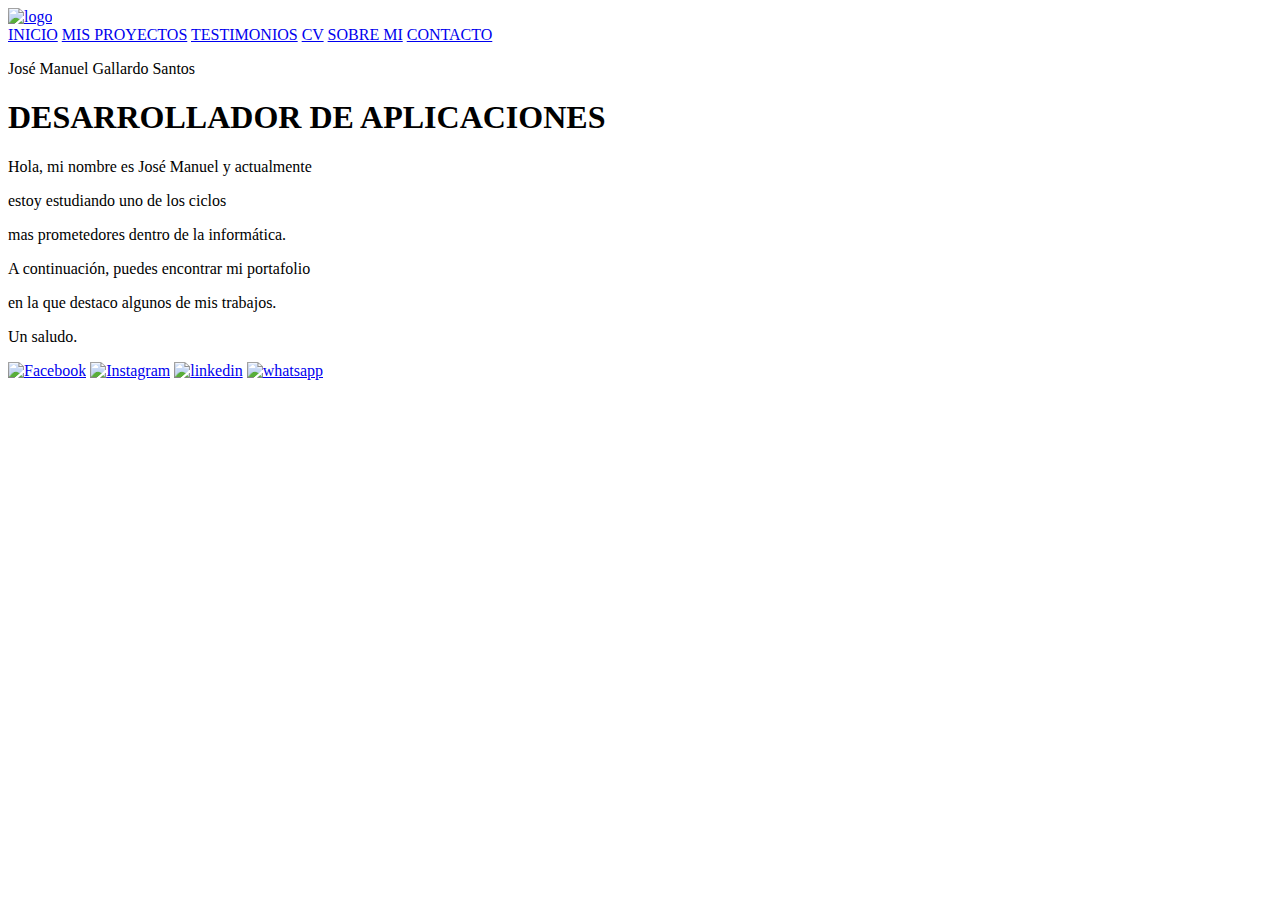
==== index.html @ 24fd9476 "." ====
<!DOCTYPE html>
<html lang="en">
<head>
  <meta charset="UTF-8">
    <meta http-equiv="X-UA-Compatible" content="IE=edge">
    <meta name="viewport" content="width=device-width, initial-scale=1.0">
    <link rel="stylesheet" href="style.css">
    <link rel="preconnect" href="https://fonts.googleapis.com">
    <link rel="preconnect" href="https://fonts.gstatic.com" crossorigin>
    <link href="https://fonts.googleapis.com/css2?family=Roboto:wght@300&display=swap" rel="stylesheet">

</head>
<body>
    <header class="cabecera">
        <a href="index.html"><img class="img_logo" src="img/logo.png" alt="logo"></a>
        </div>
        <nav class="navegacion">
            <a id="inicio" href="index.html">INICIO</a>
            <a href="mis_proyectos.html">MIS PROYECTOS</a>
            <a href="testimonios.html">TESTIMONIOS</a>
            <a href="cv.html">CV</a>
            <a href="sobre_mi.html">SOBRE MI</a>
            <a href="contacto.html">CONTACTO</a>
        </nav>
    </header>
        <div class="fondo1">
            <div class="text">
                <p class="nombre">José Manuel Gallardo Santos</p>
                <h1 id="titulo">DESARROLLADOR DE APLICACIONES</h1>
                <p id="parrafo">Hola, mi nombre es José Manuel y actualmente</p>
                <p>estoy estudiando uno de los ciclos</p> 
                <p>mas prometedores dentro de la informática.</p>  
                <p></p>
                <p> A continuación, puedes encontrar mi portafolio</p>
                <p>en la que destaco algunos de mis trabajos.</p>
                <p></p>
                <p>Un saludo.</p>
            </div>
        </div>
    <footer class="pie">
        <div class="social">
            <a href="http://www.facebook.com"><img class="redi" src="img/fac.png" alt="Facebook"></a>
            <a href="http://www.instagram.com"><img class="redi" src="img/ins.png" alt="Instagram"></a>
            <a href="http://www.linkedin.com"><img class="redi" src="img/lin.png" alt="linkedin"></a>
            <a href="http://www.whatsapp.com"><img class="redi" src="img/wat.png" alt="whatsapp"></a>
        </div>
    </footer>
</body>
</html>
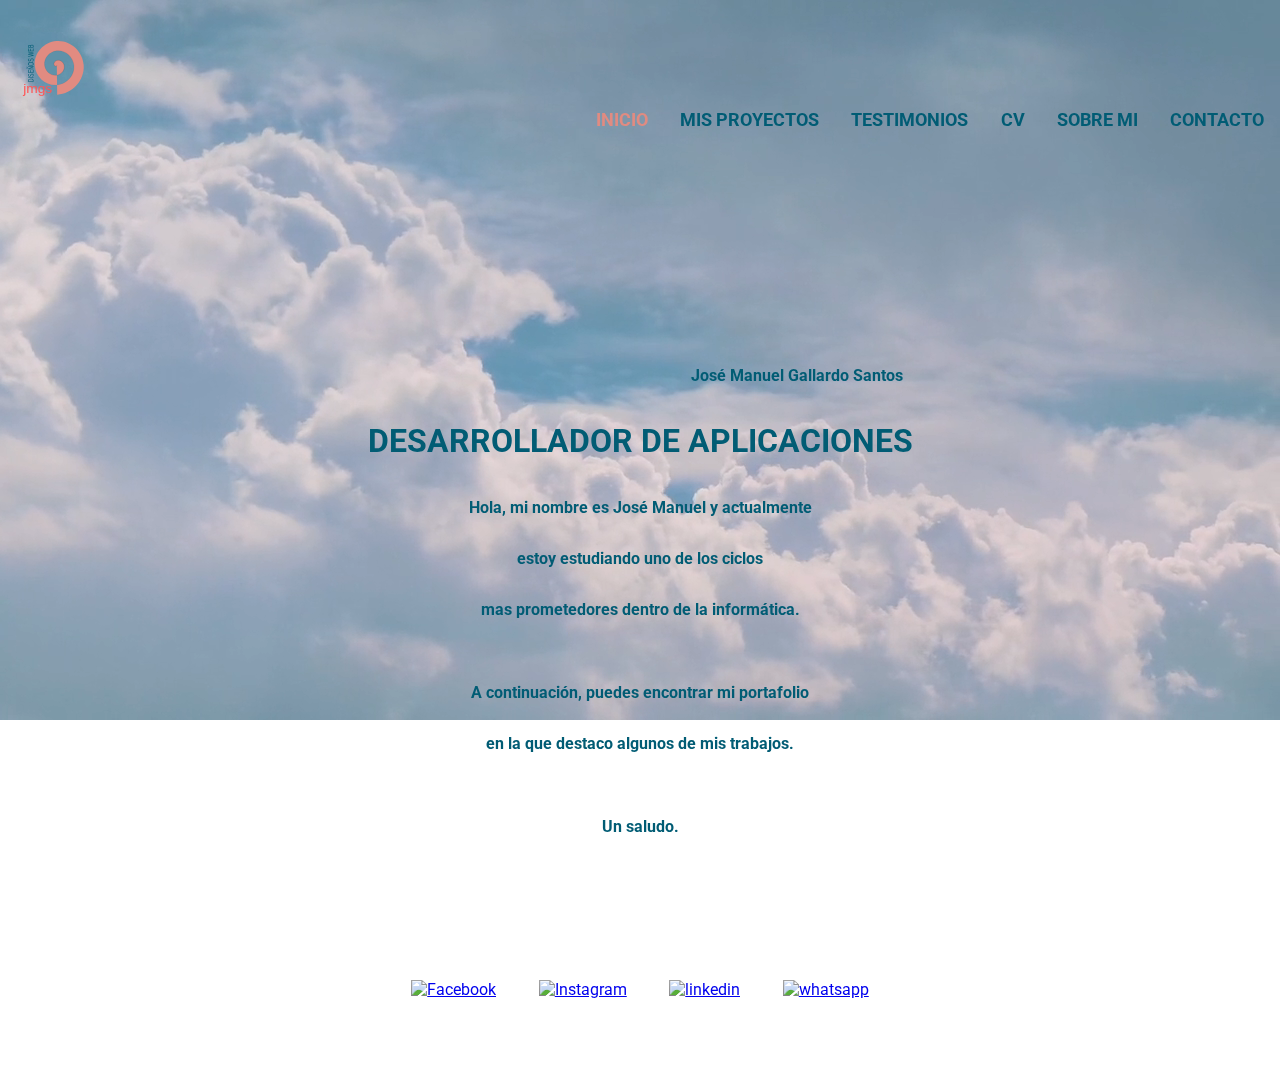
==== commit 2515d728: "modificacion proyecto" ====
--- a/index.html
+++ b/index.html
@@ -8,20 +8,20 @@
     <link rel="preconnect" href="https://fonts.googleapis.com">
     <link rel="preconnect" href="https://fonts.gstatic.com" crossorigin>
     <link href="https://fonts.googleapis.com/css2?family=Roboto:wght@300&display=swap" rel="stylesheet">
-
+    <link rel="icon" type="image/ico" href="img/logotipo.ico">
 </head>
 <body>
     <header class="cabecera">
-        <a href="index.html"><img class="img_logo" src="img/logo.png" alt="logo"></a>
-        </div>
-        <nav class="navegacion">
+        <video class="video_header" src="video/Clouds - 64767.mp4" autoplay muted loop></video>
+            <a href="index.html"><picture><img class="img_logo" src="img/logotipo.svg" alt="logo"></picture></a>
+            <nav class="navegacion">
             <a id="inicio" href="index.html">INICIO</a>
             <a href="mis_proyectos.html">MIS PROYECTOS</a>
             <a href="testimonios.html">TESTIMONIOS</a>
             <a href="cv.html">CV</a>
             <a href="sobre_mi.html">SOBRE MI</a>
             <a href="contacto.html">CONTACTO</a>
-        </nav>
+            </nav>  
     </header>
         <div class="fondo1">
             <div class="text">
@@ -39,11 +39,15 @@
         </div>
     <footer class="pie">
         <div class="social">
-            <a href="http://www.facebook.com"><img class="redi" src="img/fac.png" alt="Facebook"></a>
-            <a href="http://www.instagram.com"><img class="redi" src="img/ins.png" alt="Instagram"></a>
-            <a href="http://www.linkedin.com"><img class="redi" src="img/lin.png" alt="linkedin"></a>
-            <a href="http://www.whatsapp.com"><img class="redi" src="img/wat.png" alt="whatsapp"></a>
+            <a href="http://www.facebook.com"><picture><img class="redi" src="img/fac.png" alt="Facebook"></picture></a>
+            <a href="http://www.instagram.com"><picture><img class="redi" src="img/ins.png" alt="Instagram"></picture></a>
+            <a href="http://www.linkedin.com"><picture><img class="redi" src="img/lin.png" alt="linkedin"></picture></a>
+            <a href="http://www.whatsapp.com"><picture><img class="redi" src="img/wat.png" alt="whatsapp"></picture></a>
         </div>
     </footer>
+    <audio autoplay loop>
+        <source src="audio/bk-sound.mp3" type="audio/mpeg">
+        <source src="audio/bk-sound.ogg" type="audio/ogg">
+    </audio>
 </body>
 </html>
--- a/style.css
+++ b/style.css
@@ -0,0 +1,800 @@
+body {
+    font-family: 'Roboto', sans-serif;
+    margin: 0;
+}
+
+header {
+    display: flex;
+    height: auto;
+}
+
+/* IMAGEN DE FONDO DE LAS PAGINAS (FONDO1)*/ 
+
+.fondo1 {
+    display: flex;
+    background-repeat: no-repeat;
+    width: 100%;
+    height: 800px;
+    background-image:url(img/fondo1.jpg);
+    background-size: 100%;
+}
+
+.fondo2 {
+    display: flex;
+    background-repeat: no-repeat;
+    justify-content: center;
+    align-items: center;
+    width: 100%;
+    height: 800px;
+    background-image:url(img/fondo1.jpg);
+    background-size: 100%;
+}
+
+.fondo3 {
+    display: flex;
+    background-repeat: no-repeat;
+    justify-content: center;
+    align-items: center;
+    width: 100%;
+    height: 800px;
+    background-image:url(img/fondo1.jpg);
+    background-size: 100%;
+}
+
+.fondo4 {
+    display: flex;
+    background-repeat: no-repeat;
+    justify-content: center;
+    align-items: center;
+    width: 100%;
+    height: 1000px;
+    background-image:url(img/fondo1.jpg);
+    background-size: 100%;
+}
+
+.fondo5 {
+    display: flex;
+    background-repeat: no-repeat;
+    justify-content: center;
+    align-items: center;
+    width: 100%;
+    height: 800px;
+    background-image:url(img/fondo1.jpg);
+    background-size: 100%;
+}
+
+.fondo6 {
+    display: flex;
+    background-repeat: no-repeat;
+    justify-content: center;
+    align-items: center;
+    width: 100%;
+    height: 800px;
+    background-image:url(img/fondo1.jpg);
+    background-size: 100%;
+}
+
+/* DIFERENTES CONTENEDORES COMUNES A TODAS LAS PAGINAS */ 
+
+.text{
+    display:flex;
+    color: #015c74;
+    font-weight: bold;
+    flex-direction: column;
+    width: auto;
+    margin: 0 auto;
+    padding: 200px;
+    align-items: center;
+}
+
+.nombre {
+    display: flex;
+    color: #015c74;
+    justify-content: flex-end;
+    padding-right: 10px;
+    margin-left: auto;
+}
+
+#proyectos {
+    display: flex;
+    justify-content: center;
+    color: #e18b81;
+}
+
+.pie {
+    display: flex;
+    height: 120px;
+    background-color: white;
+    justify-content:center;
+
+}
+
+.foot_proyectos {
+    display: flex;
+    flex-wrap: wrap;
+    height: 120px;
+    background-color: white;
+    justify-content:center;
+}
+
+.foot_testimonios {
+    display: flex;
+    flex-wrap: wrap;
+    height: 120px;
+    background-color: white;
+    justify-content:center;
+}
+
+
+.img_logo {
+    display: flex;
+    height: 150px;
+}
+
+
+.navegacion {
+    display: flex;
+    align-items: flex-end;
+    justify-content: space-around;
+    font-size:1.1em;
+    font-weight: bold;
+    padding-bottom: 20px; 
+    margin-left: auto;
+    width: 700px;
+}
+nav a {
+    text-decoration: none;
+    color:#015c74;
+}
+
+.redi {
+    height: 40px;
+    width: 40px;
+}
+
+.redi2 {
+    height: 30px;
+    width: 30px;
+}
+
+#contacto {
+    color: inherit;
+    color:#e18b81;
+}
+
+nav a:hover {
+    color: #e18b81;
+}
+
+/* FONDOS BLANCOS QUE SUPERPONE AL FONDO */
+
+.fond_blanco {
+    display: flex;
+    flex-wrap: wrap;
+    align-items: center;
+    justify-content: space-around;
+    background-color: white;
+    border-radius: 30px;
+    height: 700px;
+    width: 1200px;
+}  
+
+.fond_blanco2 {
+    display: flex;
+    flex-direction: row;
+    justify-content: space-around;
+    background-color: white;
+    border-radius: 30px;
+    height: 700px;
+    width: 1200px;
+}
+
+.fond_blanco3 {
+    display: flex;
+    flex-wrap: wrap;
+    flex-direction: row;
+    justify-content: space-around;
+    background-color: white;
+    border-radius: 30px;
+    padding-top: 30px;
+    height: 700px;
+    width: 1200px;
+}
+
+.fond_blanco4 {
+    display: flex;
+    flex-wrap: wrap;
+    flex-direction: row;
+    justify-content: space-around;
+    background-color: white;
+    border-radius: 30px;
+    padding-top: 30px;
+    height: 900px;
+    width: 1200px;
+}
+
+.fond_blanco5 {
+    display: flex;
+    flex-wrap: wrap;
+    flex-direction: column;
+    justify-content:start;
+    align-content: center;
+    align-items: center;
+    background-color: white;
+    border-radius: 30px;
+    padding-top: 30px;
+    height: 700px;
+    width: 1200px;
+}
+
+.fond_blanco6 {
+    display: flex;
+    flex-wrap: wrap;
+    flex-direction: column;
+    justify-content:flex-start;
+    align-content: center;
+    align-items: center;
+    background-color: white;
+    border-radius: 30px;
+    padding-top: 30px;
+    height: 700px;
+    width: 1200px;
+}
+
+/* cONFIGURACION PAGINA SOBRE MI */
+
+.sobremi {
+    display: flex;
+    color: #e18b81;
+}
+
+.linea_sobremi {
+    display: flex;
+    border: #e18b81 1px solid;
+    width: 1000px;
+}
+
+.parrafosobremi {
+    display: flex;
+    flex-wrap: wrap;
+    padding: 50px 50px 10px 50px;
+    color:#015c74;
+}
+
+.parrafosobremi2 {
+    display: flex;
+    flex-wrap: wrap;
+    padding: 0px 50px 50px 50px;
+    color:#015c74;
+}
+
+.parrafosobremi3 {
+    display:flex;
+    flex-wrap: wrap;
+    padding: 0px 50px 10px 50px;
+    color:#015c74;
+}
+
+.social_sobremi {
+    display: flex;
+    width: 500px;
+    height: 40px;
+    justify-content: space-around;
+    margin-block-start: auto;
+    margin-top: 30px;
+    
+}
+
+#sobremi {
+    color: inherit;
+    color:#e18b81;
+}
+
+/* CONFIGURACION PAGINA FORMULARIO */
+
+.formulario {
+    display: flex;
+    flex-wrap: wrap;
+    flex-direction: row;
+    justify-content: flex-start;
+    color: #e18b81;
+}
+
+.linea_formulario {
+    display: flex;
+    flex-wrap: wrap;
+    flex-direction: column;
+    border: #e18b81 1px solid;
+    width: 1000px;
+}
+
+.legend {
+    display: flex;
+    color: #e18b81;
+    font-size:x-large ;
+    padding-top: 30px ;
+    padding-left: 30px;
+}
+.nombre_form {
+    color:#015c74;
+    padding-top: 30px;
+    padding-left: 30px;
+
+}
+
+.apellidos_form {
+    color:#015c74;
+    padding-top: 15px;
+    padding-left: 30px;
+
+}
+
+.correo_form {
+    color:#015c74;
+    padding-top: 15px;
+    padding-left: 30px;
+
+}
+
+.textarea {
+    color:#015c74;
+    margin-left: 130px;
+    margin-top: 15px;
+    border: #015c74 solid 1px;
+}
+
+.enviar_form {
+    margin-left: 130px;
+    margin-top: 10px;
+
+}
+
+.enviar {
+    color: white;
+    border: #015c74 solid 1px;
+    background-color: #015c74;
+}
+
+.parrafo_form {
+    display: flex;
+    color: #015c74;
+    padding-top: 15px;
+    padding-left: 40px;
+    padding-right: 40px;
+}
+
+.parrafo_form2 {
+    display: flex;
+
+}
+
+
+.nombre_label {
+    padding-right: 35px;
+}
+
+.apellidos {
+    padding-right: 20px;
+}
+
+.correos {
+    padding-right: 37px;
+}
+
+.input {
+    border:#015c74 solid 1px;
+}
+
+.social_form {
+    display: flex;
+    width: 300px;
+    height: 40px;
+    justify-content: space-around;
+    margin-block-start: auto;
+    margin-top: 30px;
+    
+}
+
+.parrafo_form {
+    padding-left: 80px;}
+    
+
+/*CONFIGURACION PAGINA INICIO */
+
+.social {
+    display: flex;
+    width: 500px;
+    height: 40px;
+    justify-content: space-around;
+    margin-block-start: auto;
+    margin-top: 30px;
+    
+}
+
+#inicio {
+    color: inherit;
+    color:#e18b81;
+}
+
+/* CONFIGURACION PAGINA PROYECTOS */
+
+.social_proyectos {
+    display: flex;
+    width: 500px;
+    height: 40px;
+    justify-content: space-around;
+    margin-block-start: auto;
+    margin-top: 30px;
+        
+}
+
+.fondo_texto {
+    display: flex;
+    align-items: center;
+    color: #015c74;
+    width: 250px;
+    height: 250px;
+}
+
+.tamaño_imagen {
+    width: 250px;
+    height: 250px;
+}
+
+#proyectos {
+    color: inherit;
+    color:#e18b81;
+}
+
+/* CONFIGURACION PAGINA TESTIMONIOS */
+
+.social_testimonios {
+    display: flex;
+    width: 500px;
+    height: 40px;
+    justify-content: space-around;
+    margin-block-start: auto;
+    margin-top: 30px;
+
+}
+
+.fila1 {
+    display: flex;
+    flex-wrap: wrap;
+    justify-content: space-around;
+    width: 1200px;
+}
+.videof1 {
+    z-index: 1;
+}
+
+
+.fila2 {
+    display: flex;
+    flex-wrap: wrap;
+    justify-content: space-around;
+    width: 1200px;
+    padding-top: 10px;
+}
+
+.fondo_texto2 {
+    display: flex;
+    border: 0.1px white solid;
+    align-items: center;
+    color: #015c74;
+    width: 200px;
+    height: 200px;
+}
+
+.testimonio {
+    display: flex;
+}
+
+.tamaño_imagen2 {
+    width: 200px;
+    height: 200px;
+}
+
+.tamaño_videos {
+    width: 200px ;
+    height: 200px ;
+}
+
+#testimonios {
+    color: inherit;
+    color:#e18b81;
+}
+.audio1 {
+    z-index: -1;
+}
+
+
+
+/* CONFIGURACION CURRICULUM */
+
+#curriculum{
+    min-width: 65em;
+}
+  
+#contenedor_curri {
+    display: flex;
+}
+  
+#linea_centro {
+    border-right: 2px solid #015c74;
+}
+  
+#cajasdere {
+    margin-top: 10em;
+}
+  
+.caja p {
+    justify-content: center;
+    color: #015c74;
+    font-size: 1em;
+}
+  
+.caja {
+    height: 10em;
+    width: 20em;
+    margin: 6em;
+    border-radius: 20px;
+    padding: 0em 1em;
+    text-align: center;
+    display: flex;
+    flex-direction: column;
+    justify-content: center;
+}
+  
+
+  
+.cajalineaizq {
+    position: absolute;
+    border-top: 2px solid #e18b81;
+    margin-left: 28em;
+    margin-top: 5em;
+    width: 6em;
+}
+  
+.cajalineader1 {
+    position: absolute;
+    border-top: 2px solid #e18b81;
+    margin-top: 11em;
+    width: 6em;
+}
+  
+.cajalineader2 {
+    position: absolute;
+    border-top: 2px solid #e18b81;
+    margin-top: 5em;
+    width: 6em;
+}
+
+#cv {
+    color: inherit;
+    color:#e18b81;
+}
+
+.fondo {
+    display: flex;
+    background-color:#e18b81;
+    color:white;
+    align-items: center;
+    justify-content: center;
+    font-size: 2em;
+    width: 250px;
+    height: 250px;
+  }
+
+  .fond2 {
+    display: flex;
+    background-color:#e18b81;
+    color:white;
+    align-items: center;
+    justify-content: center;
+    font-size: 2em;
+    width: 200px;
+    height: 200px;
+  }
+
+  .tamaño_imagen:hover {
+      filter: grayscale(100%);
+  }
+
+  .video_header {
+      position: fixed;
+      z-index: -1;
+  }
+
+
+/* MEDIA QUERY */
+
+@media screen and (max-width: 400px){
+    .navegacion {
+        align-items: center;
+        flex-direction: column;
+        margin-left:0%;
+        width: auto;
+        height: 200px;
+        padding-bottom: 30px;}
+}
+    
+@media  screen and (max-width: 400px) {
+    .cabecera {
+        display:flex;
+        flex-direction: column;
+        align-items: center;}
+}
+
+@media  screen and (max-width: 400px) {
+    .img_logo {
+        width: 350px;}
+}
+
+@media  screen and (max-width: 400px) {
+    .text {
+        display: block;
+        padding: 40px;
+        text-align: center;
+        font-size: xx-small;
+        height:max-content;}
+}
+
+@media  screen and (max-width: 400px) {
+    .fond_blanco3 {
+        display:flex;
+        flex-wrap: wrap;
+        flex-direction:row;
+        width: 460px;}
+}
+   
+@media  screen and (max-width: 400px) {
+    .fond2 {
+        align-content:space-around ;
+        width: 280px;
+        height: 180px;}
+
+}
+
+@media  screen and (max-width: 400px) {
+    .fondo_texto2 {
+        width: 280px;
+        height: 180px;}
+
+}
+
+@media  screen and (max-width: 400px) {
+    .fond_blanco5 {
+        display:flex;
+        flex-wrap: wrap;
+        flex-direction: row;
+        align-content:flex-start;
+        justify-content: center;
+        width: 400px;}
+}
+
+@media  screen and (max-width: 400px) {
+    .sobremi {
+        display: flex;
+        flex-direction:row;}
+}
+
+@media  screen and (max-width: 400px) {
+    .linea_sobremi {
+        display: flex;
+        width: 400px;}
+}
+
+@media  screen and (max-width: 400px) {
+    .linea_formulario {
+        width: 500px;}
+}
+
+@media  screen and (max-width: 400px) {
+    .fila1 {
+        height: 600px;} 
+}
+
+@media  screen and (max-width: 400px) {
+    .fondo1 {
+        height: 250px;}
+}
+
+@media  screen and (max-width: 400px) {
+    .fondo2 {
+        height: 2000px;
+        align-items:inherit;}
+}
+
+@media  screen and (max-width: 400px) {
+    .social_testimonios {
+        margin-top: 1880px;}
+}
+
+@media  screen and (max-width: 400px) {
+    .social_sobremi {
+        margin-top: 530px;}
+}
+
+@media  screen and (max-width: 400px) {
+    .fond_blanco6 {
+        display: block;
+        flex-wrap: wrap;
+        flex-direction: column;
+        justify-content: center;}
+}
+
+@media  screen and (max-width: 400px) {
+    .formulario {
+        justify-content: center;}
+}
+
+@media  screen and (max-width: 400px) {
+    .legend {
+        justify-content: center;}
+}
+
+@media  screen and (max-width: 400px) {
+    .nombre_form, .apellidos_form, .correo_form {
+        display: flex;
+        flex-wrap: wrap;
+        justify-content: center;}
+}
+
+@media  screen and (max-width: 400px) {
+    .textarea {
+        margin-left: 69px;}
+}
+
+@media  screen and (max-width: 400px) {
+    .enviar {
+        margin-left: 100px;}
+}
+
+@media  screen and (max-width: 400px) {
+    .parrafo_form {
+        padding-left: 80px;}
+}
+
+@media  screen and (max-width: 400px) {
+    #contenedor_curri {
+        display: block;}
+}
+
+@media  screen and (max-width: 400px) {
+    .fond_blanco4 {
+        justify-content: center;}
+}
+
+@media  screen and (max-width: 400px) {
+    .fond_blanco4 {
+        justify-content: center;}
+}
+
+@media  screen and (max-width: 400px) {
+    #linea_centro {
+        border-right: 0px solid #015c74;}
+}
+
+@media  screen and (max-width: 400px) {
+    .cajalineader1, .cajalineader2 {
+        border-top: 0px solid #015c74;}
+}
+
+@media  screen and (max-width: 400px) {
+    .cajalineaizq {
+        border-top: 0px solid #015c74;}
+} 
+
+@media  screen and (max-width: 400px) {
+    .fila2 {
+        padding-top: 70px;}
+} 
+
+@media  screen and (max-Width: 400px) {
+    .fila2_2 {
+        display: flex;
+        flex-wrap: wrap;
+        justify-content: center;
+    }
+}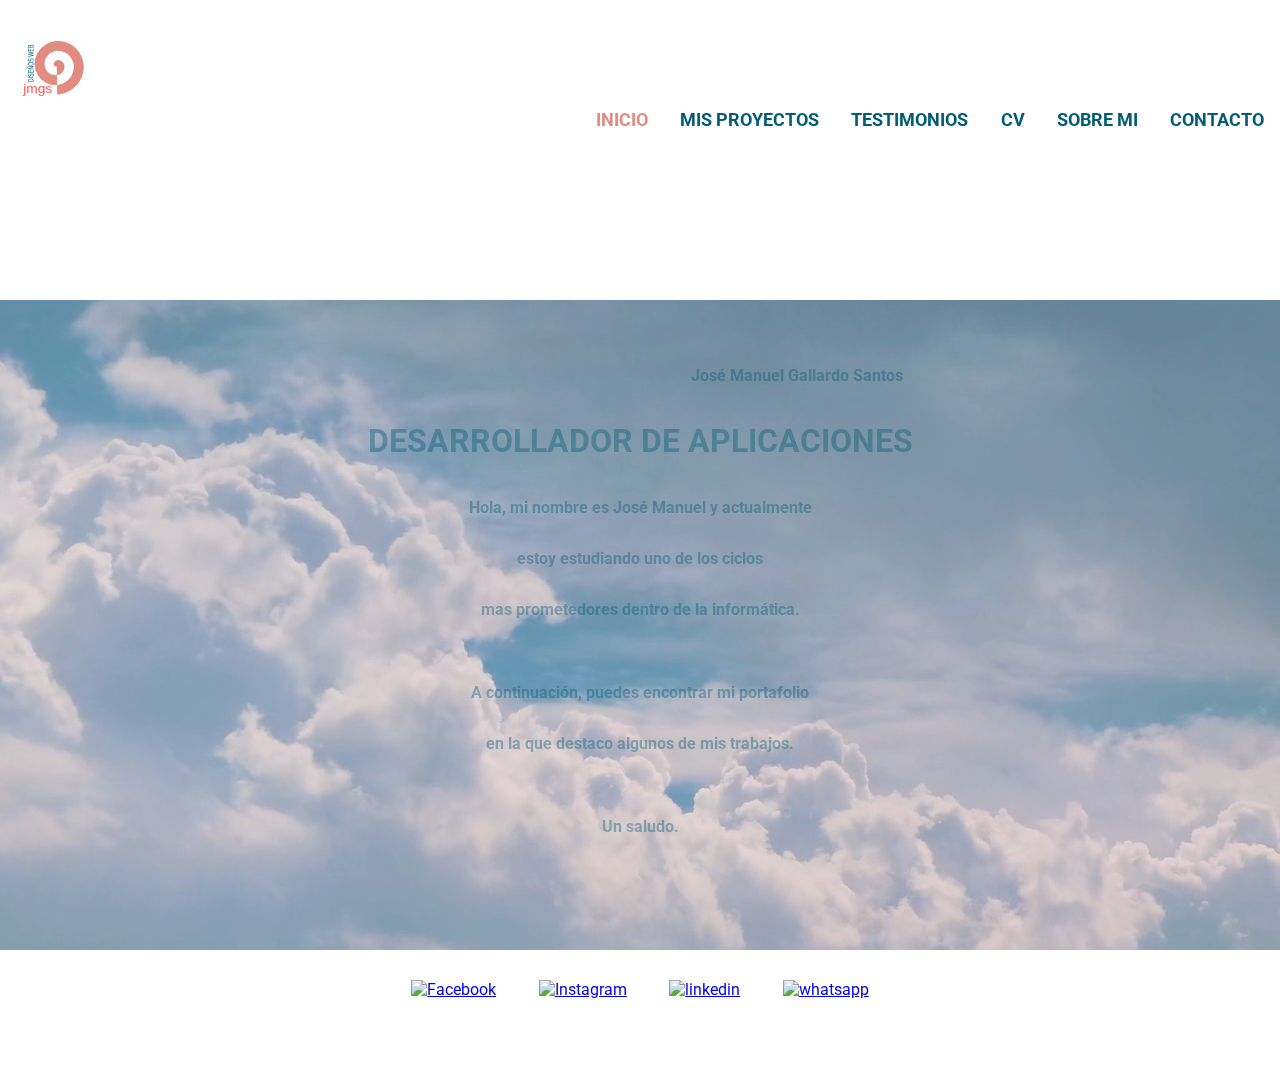
==== commit 1fb76a3c: "cambio index" ====
--- a/index.html
+++ b/index.html
@@ -12,7 +12,6 @@
 </head>
 <body>
     <header class="cabecera">
-        <video class="video_header" src="video/Clouds - 64767.mp4" autoplay muted loop></video>
             <a href="index.html"><picture><img class="img_logo" src="img/logotipo.svg" alt="logo"></picture></a>
             <nav class="navegacion">
             <a id="inicio" href="index.html">INICIO</a>
@@ -23,6 +22,7 @@
             <a href="contacto.html">CONTACTO</a>
             </nav>  
     </header>
+    <video class="video_header" src="video/Clouds - 64767.mp4" autoplay muted loop></video>
         <div class="fondo1">
             <div class="text">
                 <p class="nombre">José Manuel Gallardo Santos</p>
--- a/style.css
+++ b/style.css
@@ -17,6 +17,7 @@
     height: 800px;
     background-image:url(img/fondo1.jpg);
     background-size: 100%;
+    opacity: 0.4;
 }
 
 .fondo2 {
@@ -602,8 +603,11 @@
   }
 
   .video_header {
-      position: fixed;
       z-index: -1;
+      width: 100vw;
+      margin-top: 150px;
+      position: absolute;
+      
   }
 
 
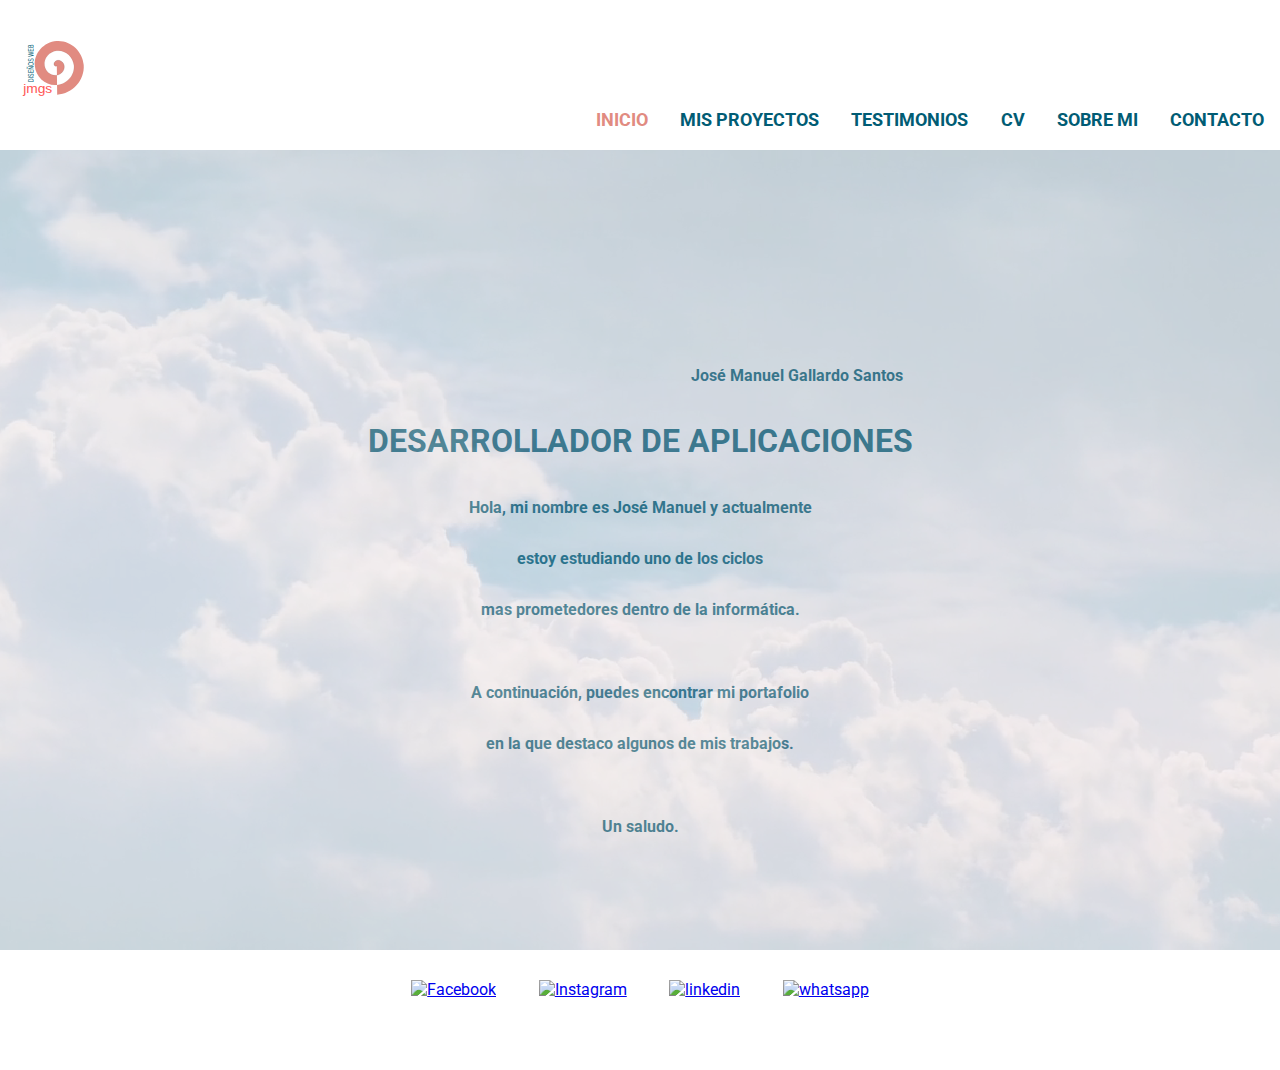
==== commit fff90ebe: "cambios en local" ====
--- a/index.html
+++ b/index.html
@@ -22,7 +22,7 @@
             <a href="contacto.html">CONTACTO</a>
             </nav>  
     </header>
-    <video class="video_header" src="video/Clouds - 64767.mp4" autoplay muted loop></video>
+        <video class="video_header" src="video/Clouds - 64767.mp4" autoplay muted loop></video>
         <div class="fondo1">
             <div class="text">
                 <p class="nombre">José Manuel Gallardo Santos</p>
--- a/style.css
+++ b/style.css
@@ -17,7 +17,6 @@
     height: 800px;
     background-image:url(img/fondo1.jpg);
     background-size: 100%;
-    opacity: 0.4;
 }
 
 .fondo2 {
@@ -603,11 +602,12 @@
   }
 
   .video_header {
-      z-index: -1;
-      width: 100vw;
-      margin-top: 150px;
+
+      width: 100%;
       position: absolute;
-      
+      object-fit: cover;
+      height: 800px;
+      opacity: 0.4;      
   }
 
 
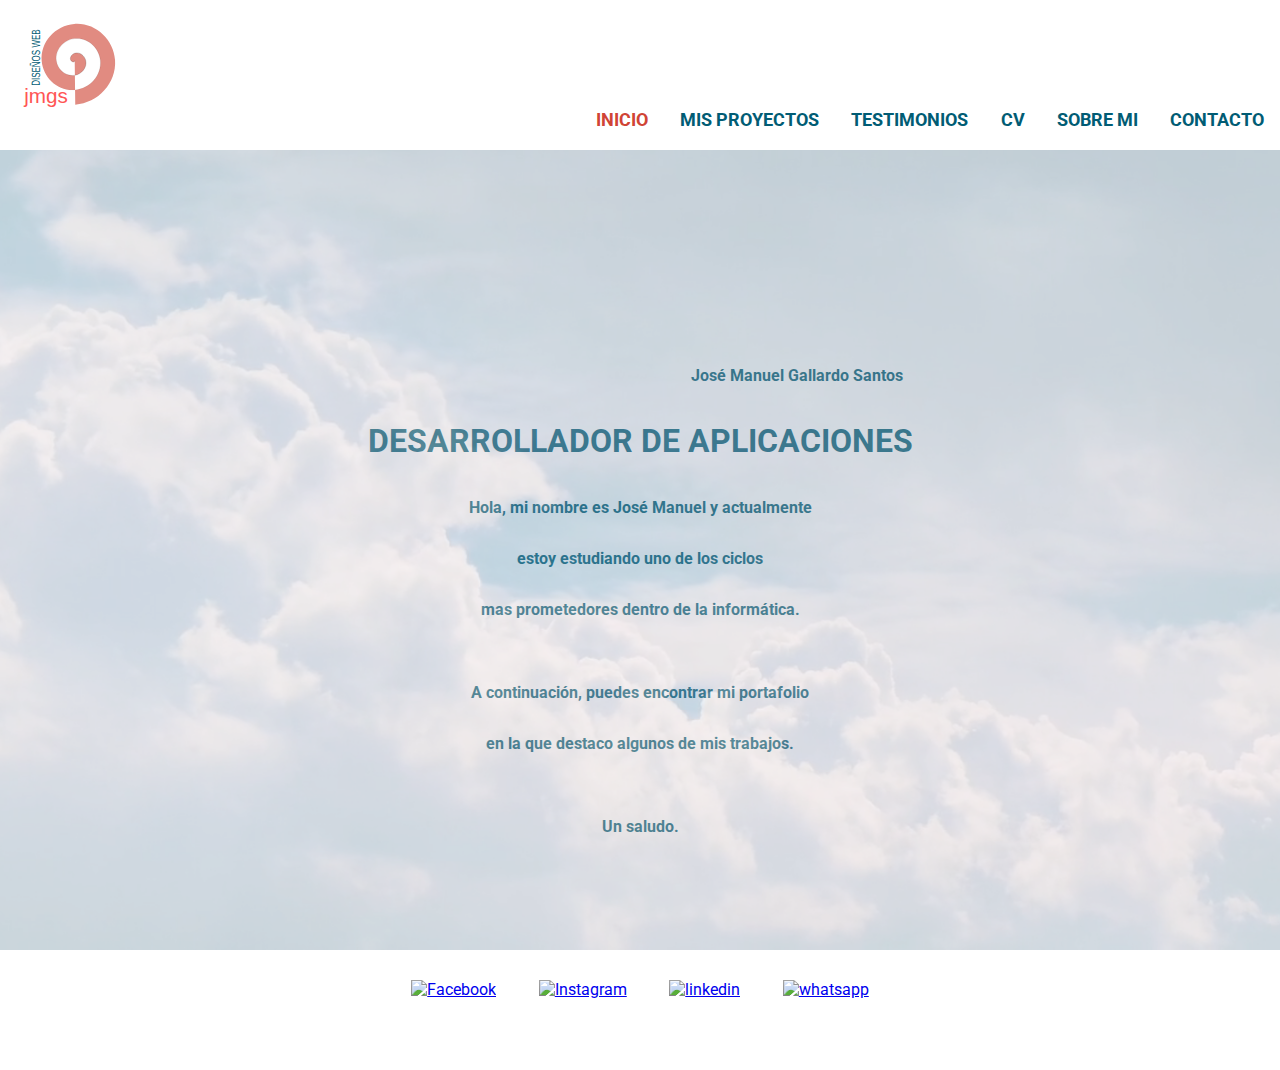
==== commit 01004895: "cambio en pagina index title" ====
--- a/index.html
+++ b/index.html
@@ -1,7 +1,8 @@
 <!DOCTYPE html>
-<html lang="en">
+<html lang="es">
 <head>
-  <meta charset="UTF-8">
+    <title>index</title>
+    <meta charset="UTF-8">
     <meta http-equiv="X-UA-Compatible" content="IE=edge">
     <meta name="viewport" content="width=device-width, initial-scale=1.0">
     <link rel="stylesheet" href="style.css">
@@ -12,17 +13,17 @@
 </head>
 <body>
     <header class="cabecera">
-            <a href="index.html"><picture><img class="img_logo" src="img/logotipo.svg" alt="logo"></picture></a>
-            <nav class="navegacion">
-            <a id="inicio" href="index.html">INICIO</a>
+        <a href="index.html"><picture><img class="img_logo" src="img/logotipo.svg" title="Logotipo diseños web"></picture></a>
+        <nav class="navegacion">
+            <a id="inicio" href="index.html" alt="pagina de inicio">INICIO</a>
             <a href="mis_proyectos.html">MIS PROYECTOS</a>
             <a href="testimonios.html">TESTIMONIOS</a>
             <a href="cv.html">CV</a>
             <a href="sobre_mi.html">SOBRE MI</a>
             <a href="contacto.html">CONTACTO</a>
-            </nav>  
+        </nav>  
     </header>
-        <video class="video_header" src="video/Clouds - 64767.mp4" autoplay muted loop></video>
+    <video class="video_header" src="video/Clouds - 64767.mp4" autoplay muted loop></video>
         <div class="fondo1">
             <div class="text">
                 <p class="nombre">José Manuel Gallardo Santos</p>
--- a/style.css
+++ b/style.css
@@ -77,6 +77,7 @@
 /* DIFERENTES CONTENEDORES COMUNES A TODAS LAS PAGINAS */ 
 
 .text{
+    
     display:flex;
     color: #015c74;
     font-weight: bold;
@@ -85,6 +86,7 @@
     margin: 0 auto;
     padding: 200px;
     align-items: center;
+
 }
 
 .nombre {
@@ -129,7 +131,19 @@
 .img_logo {
     display: flex;
     height: 150px;
-}
+    animation-name: transparencia;
+    animation-duration: 5s;
+    margin-left: 1rem;
+}
+
+@keyframes transparencia {
+    0% {opacity: 0.1;}
+    50% {opacity: 0.7;}
+    100% {opacity: 1 ;}
+
+}
+
+
 
 
 .navegacion {
@@ -147,6 +161,7 @@
     color:#015c74;
 }
 
+
 .redi {
     height: 40px;
     width: 40px;
@@ -163,8 +178,18 @@
 }
 
 nav a:hover {
-    color: #e18b81;
-}
+    color: #D04435;
+    transform: scale(1.15);
+}
+
+.img_logo {
+    transform: scale(1.50);
+}
+
+.pie a:hover {
+    transform: scale(1.15);
+}
+
 
 /* FONDOS BLANCOS QUE SUPERPONE AL FONDO */
 
@@ -397,7 +422,45 @@
 
 .parrafo_form {
     padding-left: 80px;}
-    
+
+.bloques {
+    display: flex;
+}
+
+.formulario_interactivo {
+    flex-direction:column;
+}
+.logoanimado {
+    display: flex;
+    padding-left:15em;
+    padding-top: 3em;
+}
+
+summary {
+    cursor: pointer;
+    color:#e18b81;
+}
+
+summary::marker {
+    color: #e18b81;
+
+}
+
+details h3 {
+    color: #e18b81;
+}
+
+button {
+    background-color: #e18b81;
+    color: white;
+    border: none;
+    padding: 5px 10px;
+    border-radius: 30%;
+}dialog {
+    color: #015c74;
+}
+
+
 
 /*CONFIGURACION PAGINA INICIO */
 
@@ -413,7 +476,7 @@
 
 #inicio {
     color: inherit;
-    color:#e18b81;
+    color:#D04435;
 }
 
 /* CONFIGURACION PAGINA PROYECTOS */
@@ -441,9 +504,15 @@
     height: 250px;
 }
 
+@keyframes transparencia {
+    0% {opacity: 0.1;}
+    50% {opacity: 0.7;}
+    100% {opacity: 1 ;}
+
+}
 #proyectos {
     color: inherit;
-    color:#e18b81;
+    color:#D04435;
 }
 
 /* CONFIGURACION PAGINA TESTIMONIOS */
@@ -493,6 +562,41 @@
 .tamaño_imagen2 {
     width: 200px;
     height: 200px;
+}
+
+#imagentestimonio1:hover{
+    animation-name: transparencia1;
+    animation-duration: 2s;
+   
+}
+
+#imagentestimonio2:hover{
+    animation-name: transparencia1;
+    animation-duration: 2s;
+}
+
+#imagentestimonio3:hover{
+    animation-name: transparencia1;
+    animation-duration: 2s;
+}
+
+#imagentestimonio4:hover{
+    animation-name: transparencia1;
+    animation-duration: 2s;
+}
+
+#imagentestimonio5:hover{
+    animation-name: transparencia1;
+    animation-duration: 2s;
+}
+
+
+@keyframes transparencia1 {
+    0% {opacity: 0.1;}
+    50% {opacity: 0.7;}
+    100% {opacity: 1 ;}
+
+
 }
 
 .tamaño_videos {
@@ -602,7 +706,6 @@
   }
 
   .video_header {
-
       width: 100%;
       position: absolute;
       object-fit: cover;
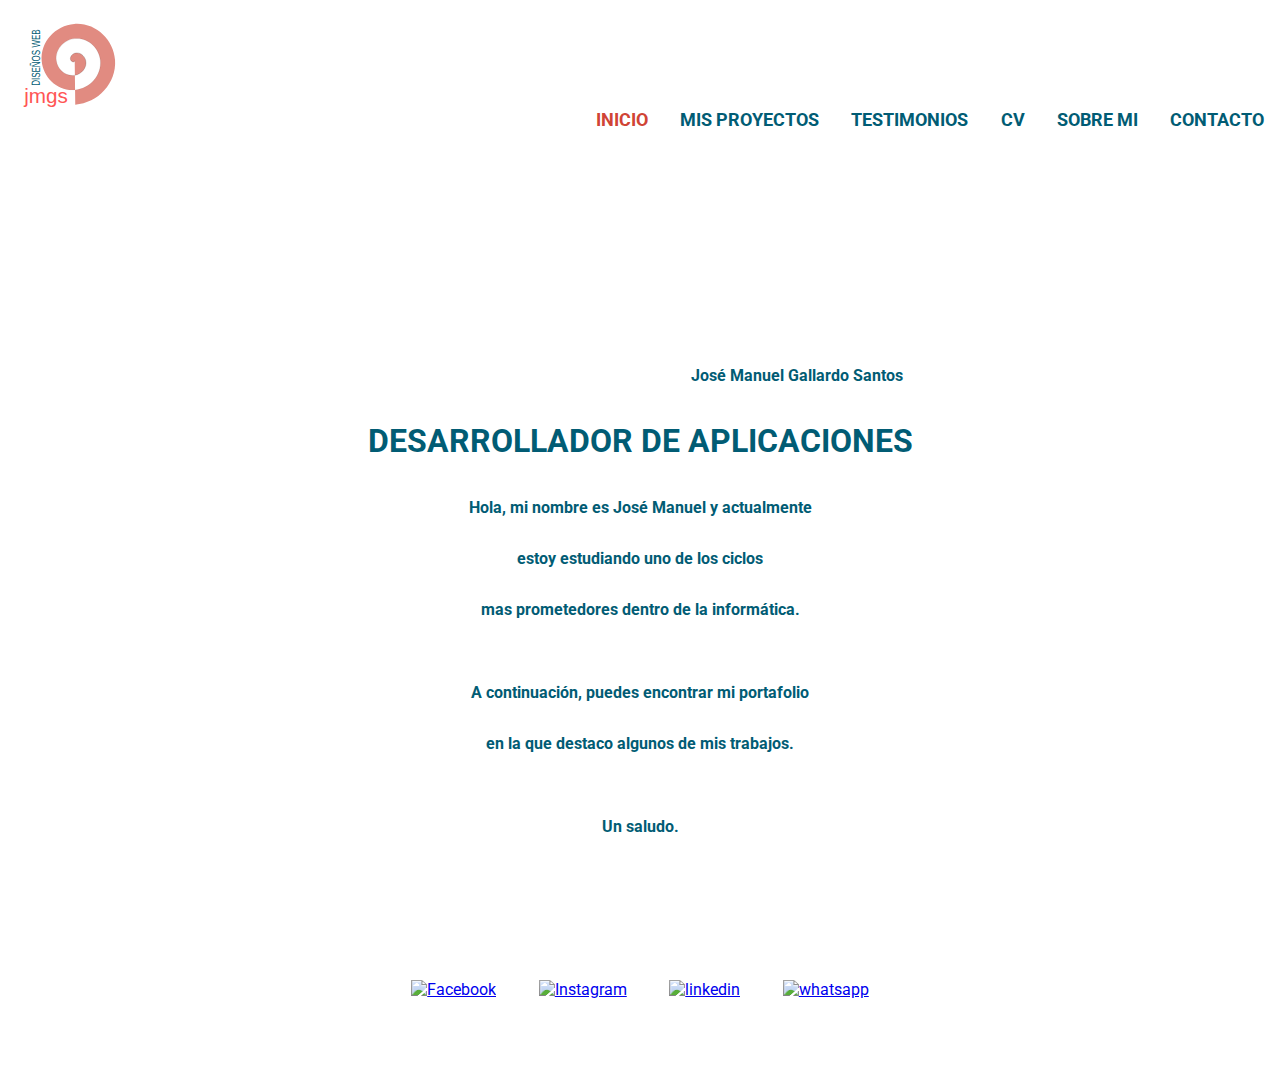
==== commit 5b7fe57a: "tercer cambio en index paw" ====
--- a/index.html
+++ b/index.html
@@ -13,9 +13,9 @@
 </head>
 <body>
     <header class="cabecera">
-        <a href="index.html"><picture><img class="img_logo" src="img/logotipo.svg" title="Logotipo diseños web"></picture></a>
+        <a href="index.html" title="Enlace a la pagina de inicio"><picture><img class="img_logo" src="img/logotipo.svg" alt="Logotipo diseños web"></picture></a>
         <nav class="navegacion">
-            <a id="inicio" href="index.html" alt="pagina de inicio">INICIO</a>
+            <a id="inicio" href="index.html" title="Pagina de inicio">INICIO</a>
             <a href="mis_proyectos.html">MIS PROYECTOS</a>
             <a href="testimonios.html">TESTIMONIOS</a>
             <a href="cv.html">CV</a>
@@ -23,7 +23,7 @@
             <a href="contacto.html">CONTACTO</a>
         </nav>  
     </header>
-    <video class="video_header" src="video/Clouds - 64767.mp4" autoplay muted loop></video>
+    <video class="video_header" src="video/Clouds-64767.mp4" autoplay muted loop></video>
         <div class="fondo1">
             <div class="text">
                 <p class="nombre">José Manuel Gallardo Santos</p>
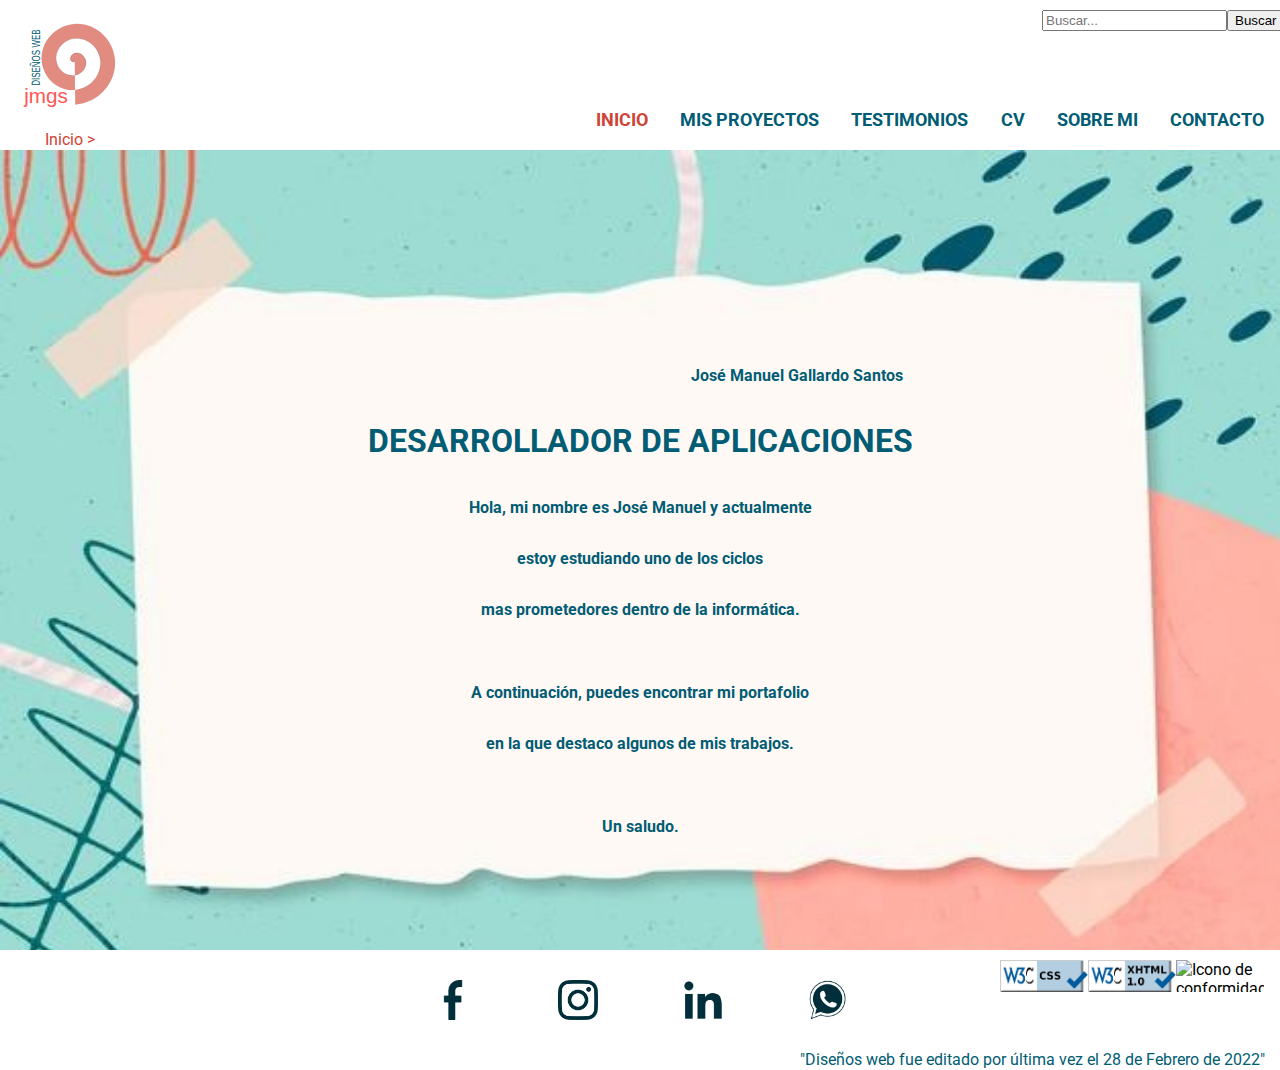
==== commit b9125e6c: "modificado para entrega 6" ====
--- a/index.html
+++ b/index.html
@@ -14,6 +14,10 @@
 <body>
     <header class="cabecera">
         <a href="index.html" title="Enlace a la pagina de inicio"><picture><img class="img_logo" src="img/logotipo.svg" alt="Logotipo diseños web"></picture></a>
+        <div class="busqueda">
+            <input type="search" name="busqueda" placeholder="Buscar...">
+            <input class="buscar-color" type="submit" value="Buscar">
+        </div>
         <nav class="navegacion">
             <a id="inicio" href="index.html" title="Pagina de inicio">INICIO</a>
             <a href="mis_proyectos.html">MIS PROYECTOS</a>
@@ -21,7 +25,10 @@
             <a href="cv.html">CV</a>
             <a href="sobre_mi.html">SOBRE MI</a>
             <a href="contacto.html">CONTACTO</a>
-        </nav>  
+        </nav>
+        <ol class="migas-de-pan">
+            <li class="migas">Inicio ></li>
+            </ol>  
     </header>
     <video class="video_header" src="video/Clouds-64767.mp4" autoplay muted loop></video>
         <div class="fondo1">
@@ -45,10 +52,25 @@
             <a href="http://www.linkedin.com"><picture><img class="redi" src="img/lin.png" alt="linkedin"></picture></a>
             <a href="http://www.whatsapp.com"><picture><img class="redi" src="img/wat.png" alt="whatsapp"></picture></a>
         </div>
+        <div class="logotipos-w3c">
+            <img 
+            src="img/logocss.png" 
+            alt="Icono de conformidad con el Nivel Doble-A" height="32" width="88">
+            <img 
+            src="img/logohtml.png"
+            alt="Icono de conformidad con el Nivel Doble-A" height="32" width="88">
+            <img 
+            src="http://www.w3.org/WAI/wcag1AA-blue"
+            alt="Icono de conformidad con el Nivel Doble-A" height="32" width="88"> 
+            </div>
     </footer>
+        <div class="version-sitio-web">
+        "Diseños web fue editado por última vez el 28 de Febrero de 2022"
+        </div>
     <audio autoplay loop>
         <source src="audio/bk-sound.mp3" type="audio/mpeg">
         <source src="audio/bk-sound.ogg" type="audio/ogg">
     </audio>
 </body>
 </html>
+
--- a/style.css
+++ b/style.css
@@ -6,6 +6,10 @@
 header {
     display: flex;
     height: auto;
+}
+
+h1 {
+    text-transform: uppercase;
 }
 
 /* IMAGEN DE FONDO DE LAS PAGINAS (FONDO1)*/ 
@@ -25,7 +29,7 @@
     justify-content: center;
     align-items: center;
     width: 100%;
-    height: 800px;
+    height: 900px;
     background-image:url(img/fondo1.jpg);
     background-size: 100%;
 }
@@ -36,7 +40,7 @@
     justify-content: center;
     align-items: center;
     width: 100%;
-    height: 800px;
+    height: 900px;
     background-image:url(img/fondo1.jpg);
     background-size: 100%;
 }
@@ -127,6 +131,111 @@
     justify-content:center;
 }
 
+.logotipos-w3c{
+    display: flex;
+    position:absolute;
+    left: 1000px;
+    top: 960px;
+}
+
+.logotipos-w3c-proyectos{
+    display: flex;
+    position:absolute;
+    left: 1000px;
+    top: 1005px;
+}
+
+.logotipos-w3c-testimonios{
+    display: flex;
+    position:absolute;
+    left: 1000px;
+    top: 1010px;
+}
+
+.logotipos-w3c-cv{
+    display: flex;
+    position:absolute;
+    left: 1000px;
+    top: 1180px;
+}
+
+.logotipos-w3c-sobremi{
+    display: flex;
+    position:absolute;
+    left: 1000px;
+    top: 955px;
+}
+
+.logotipos-w3c-formulario{
+    display: flex;
+    position:absolute;
+    left: 1000px;
+    top: 955px;
+}
+
+.version-sitio-web{
+    display: flex;
+    color: #015c74;
+    position: absolute;
+    top: 1050px;
+    left: 800px;
+}    
+
+.version-sitio-web-proyectos{
+    display: flex;
+    color: #015c74;
+    position: absolute;
+    top: 1140px;
+    left: 800px;
+}
+
+.version-sitio-web-testimonios{
+    display: flex;
+    color: #015c74;
+    position: absolute;
+    top: 1140px;
+    left: 800px;
+}
+
+.version-sitio-web-cv{
+    display: flex;
+    color: #015c74;
+    position: absolute;
+    top: 1280px;
+    left: 800px;
+}
+
+.version-sitio-web-sobremi{
+    display: flex;
+    color: #015c74;
+    position: absolute;
+    top: 1050px;
+    left: 800px;
+}
+
+.version-sitio-web-formulario{
+    display: flex;
+    color: #015c74;
+    position: absolute;
+    top: 1050px;
+    left: 800px;
+}
+.migas-de-pan{
+    position: absolute;
+    left: 5px;
+    margin-top: 130px;
+}
+
+.migas{
+    display: inline;
+color:#D04435;
+list-style: none;
+}
+
+.clases-migas {
+    color: #D04435;
+    text-decoration: none;
+}
 
 .img_logo {
     display: flex;
@@ -161,6 +270,14 @@
     color:#015c74;
 }
 
+.busqueda {
+display:flex;
+align-items: flex-start;
+position: relative;
+left:920px;
+top: 10px;
+height: 50px;
+}
 
 .redi {
     height: 40px;
@@ -174,7 +291,7 @@
 
 #contacto {
     color: inherit;
-    color:#e18b81;
+    color:#D04435;
 }
 
 nav a:hover {
@@ -222,7 +339,7 @@
     background-color: white;
     border-radius: 30px;
     padding-top: 30px;
-    height: 700px;
+    height: 800px;
     width: 1200px;
 }
 
@@ -270,13 +387,20 @@
 
 .sobremi {
     display: flex;
-    color: #e18b81;
+    color: #D04435;
 }
 
 .linea_sobremi {
     display: flex;
     border: #e18b81 1px solid;
     width: 1000px;
+}
+
+.linea_testimonio {
+    display: flex;
+    border: #e18b81 1px solid;
+    width: 1000px;
+    height: 0;
 }
 
 .parrafosobremi {
@@ -310,9 +434,9 @@
     
 }
 
-#sobremi {
+.sobremi {
     color: inherit;
-    color:#e18b81;
+    color:#D04435;
 }
 
 /* CONFIGURACION PAGINA FORMULARIO */
@@ -322,7 +446,7 @@
     flex-wrap: wrap;
     flex-direction: row;
     justify-content: flex-start;
-    color: #e18b81;
+    color: #D04435;
 }
 
 .linea_formulario {
@@ -335,7 +459,7 @@
 
 .legend {
     display: flex;
-    color: #e18b81;
+    color: #D04435;
     font-size:x-large ;
     padding-top: 30px ;
     padding-left: 30px;
@@ -438,7 +562,7 @@
 
 summary {
     cursor: pointer;
-    color:#e18b81;
+    color:#D04435;
 }
 
 summary::marker {
@@ -451,7 +575,7 @@
 }
 
 button {
-    background-color: #e18b81;
+    background-color: #D04435;
     color: white;
     border: none;
     padding: 5px 10px;
@@ -606,7 +730,7 @@
 
 #testimonios {
     color: inherit;
-    color:#e18b81;
+    color:#D04435;
 }
 .audio1 {
     z-index: -1;
@@ -676,7 +800,7 @@
 
 #cv {
     color: inherit;
-    color:#e18b81;
+    color:#D04435;
 }
 
 .fondo {
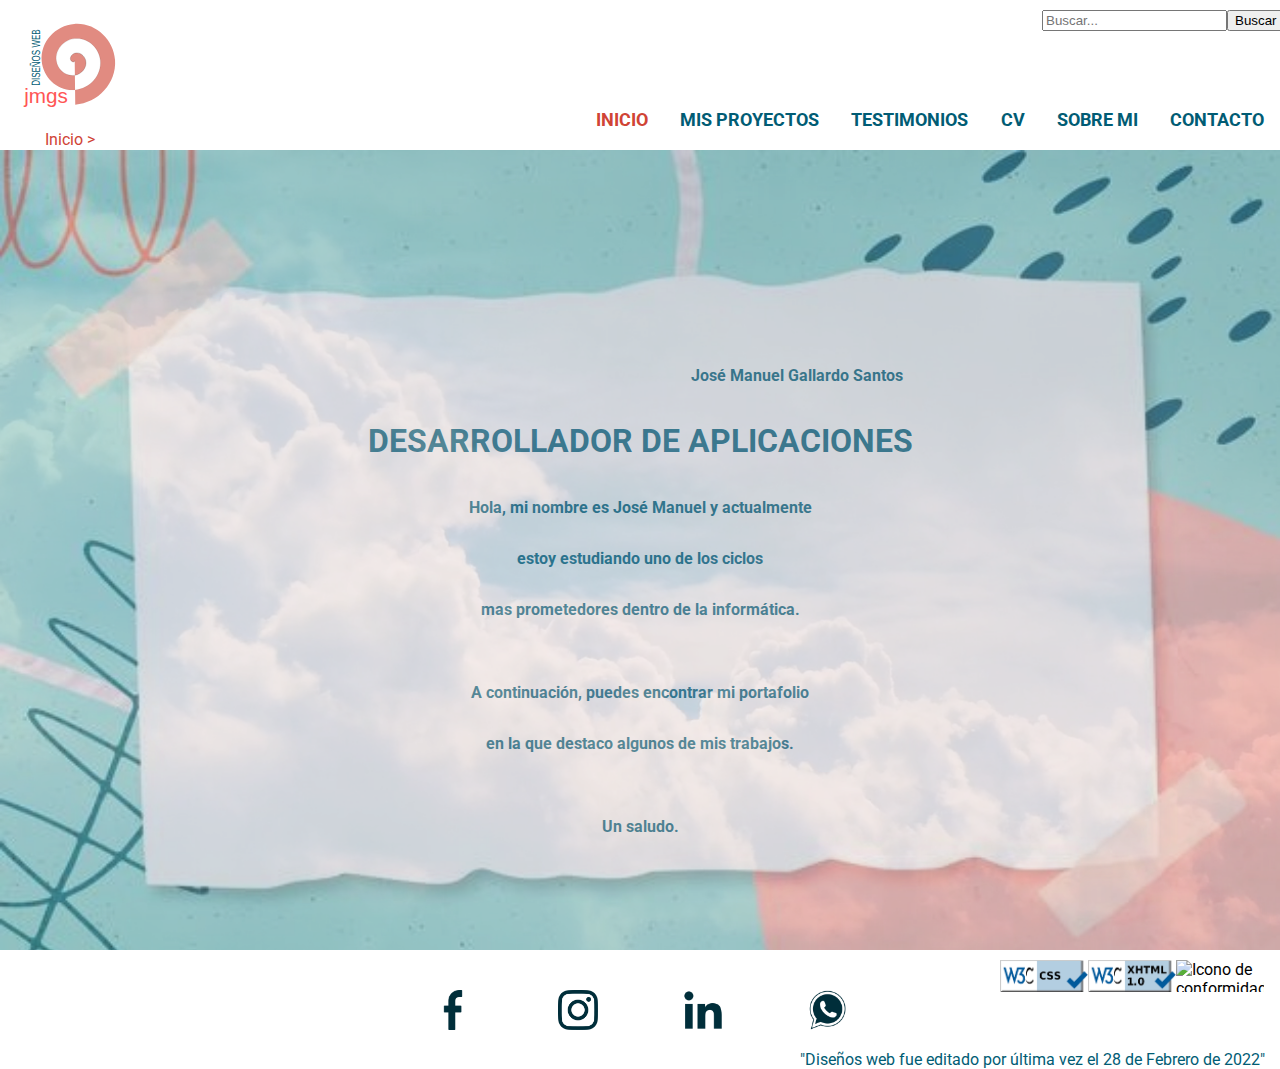
==== commit 738df75d: "Merge 77201220e4841542b0f78c6e4efada7af33b3def into a5f130dc40c20be6d2576b30f86be2a50ce8e762" ====
--- a/index.html
+++ b/index.html
@@ -1,7 +1,7 @@
 <!DOCTYPE html>
 <html lang="es">
 <head>
-    <title>index</title>
+    <title>Inicio</title>
     <meta charset="UTF-8">
     <meta http-equiv="X-UA-Compatible" content="IE=edge">
     <meta name="viewport" content="width=device-width, initial-scale=1.0">
@@ -13,7 +13,7 @@
 </head>
 <body>
     <header class="cabecera">
-        <a href="index.html" title="Enlace a la pagina de inicio"><picture><img class="img_logo" src="img/logotipo.svg" alt="Logotipo diseños web"></picture></a>
+        <a href="index.html" title="Enlace a la pagina de inicio"><picture> <img class="img_logo" src="img/logotipo.svg" alt="Logotipo diseños web"></picture></a>
         <div class="busqueda">
             <input type="search" name="busqueda" placeholder="Buscar...">
             <input class="buscar-color" type="submit" value="Buscar">
@@ -30,7 +30,7 @@
             <li class="migas">Inicio ></li>
             </ol>  
     </header>
-    <video class="video_header" src="video/Clouds-64767.mp4" autoplay muted loop></video>
+    <video class="video_header" src="video/Cloud-64767.mp4" autoplay muted loop></video>
         <div class="fondo1">
             <div class="text">
                 <p class="nombre">José Manuel Gallardo Santos</p>
@@ -45,7 +45,7 @@
                 <p>Un saludo.</p>
             </div>
         </div>
-    <footer class="pie">
+    <footer class="pie-inicio">
         <div class="social">
             <a href="http://www.facebook.com"><picture><img class="redi" src="img/fac.png" alt="Facebook"></picture></a>
             <a href="http://www.instagram.com"><picture><img class="redi" src="img/ins.png" alt="Instagram"></picture></a>
--- a/style.css
+++ b/style.css
@@ -109,7 +109,47 @@
 
 .pie {
     display: flex;
-    height: 120px;
+    height: 40px;
+    background-color: white;
+    justify-content:center;
+
+}
+
+.pie-inicio {
+    display: flex;
+    height: 80px;
+    background-color: white;
+    justify-content:center;
+
+}
+
+.pie-testimonios {
+    display: flex;
+    height: 60px;
+    background-color: white;
+    justify-content:center;
+
+}
+
+.pie-cv {
+    display: flex;
+    height: 80px;
+    background-color: white;
+    justify-content:center;
+
+}
+
+.pie-sobremi {
+    display: flex;
+    height: 40px;
+    background-color: white;
+    justify-content:center;
+
+}
+
+.pie-contacto {
+    display: flex;
+    height: 80px;
     background-color: white;
     justify-content:center;
 
@@ -517,6 +557,13 @@
 
 }
 
+.social_cv {
+    display: flex;
+    width: 500px;
+    height: 40px;
+    justify-content: space-around;
+    margin-block-start: auto;
+}
 
 .nombre_label {
     padding-right: 35px;
@@ -556,7 +603,7 @@
 }
 .logoanimado {
     display: flex;
-    padding-left:15em;
+    padding-left:19em;
     padding-top: 3em;
 }
 
@@ -594,7 +641,15 @@
     height: 40px;
     justify-content: space-around;
     margin-block-start: auto;
-    margin-top: 30px;
+    
+}
+
+.social-formu {
+    display: flex;
+    width: 500px;
+    height: 40px;
+    justify-content: space-around;
+    margin-block-start: auto;
     
 }
 
@@ -603,6 +658,11 @@
     color:#D04435;
 }
 
+#sobremi {
+    color: inherit;
+    color:#D04435;
+}
+
 /* CONFIGURACION PAGINA PROYECTOS */
 
 .social_proyectos {
@@ -611,7 +671,6 @@
     height: 40px;
     justify-content: space-around;
     margin-block-start: auto;
-    margin-top: 30px;
         
 }
 
@@ -623,7 +682,22 @@
     height: 250px;
 }
 
-.tamaño_imagen {
+.tamaño_imagen11 {
+    width: 250px;
+    height: 250px;
+}
+
+.tamaño_imagen22 {
+    width: 250px;
+    height: 250px;
+}
+
+.tamaño_imagen33 {
+    width: 250px;
+    height: 250px;
+}
+
+.tamaño_imagen44 {
     width: 250px;
     height: 250px;
 }
@@ -677,6 +751,14 @@
     color: #015c74;
     width: 200px;
     height: 200px;
+}
+
+.fondo-proy {
+    display: flex;
+    flex-wrap: wrap;
+    justify-content: space-around;
+    width: 1200px;
+    padding-top: 
 }
 
 .testimonio {
@@ -841,6 +923,73 @@
 /* MEDIA QUERY */
 
 @media screen and (max-width: 400px){
+    .logotipos-w3c-sobremi {
+        left: 55px;
+        top: 1610px;
+        }
+    }
+
+@media screen and (max-width: 400px){
+    .version-sitio-web-sobremi {
+        position: relative;
+        left: 18px;
+        top: 380px;
+        }
+    }
+
+@media screen and (max-width: 400px){
+    .social_cv {
+        width: 400px;
+        }
+    }
+
+@media screen and (max-width: 400px){
+    .logotipos-w3c-cv {
+        left: 55px;
+        top: 2140px;
+        }
+    }
+
+@media screen and (max-width: 400px){
+    .version-sitio-web-cv {
+        position: relative;
+        left: 18px;
+        top: 87px;
+        width: 300px;
+                }
+            }
+
+@media screen and (max-width: 400px){
+    .logotipos-w3c-testimonios {
+        left: 55px;
+        top: 3000px;
+        }
+    }
+
+@media screen and (max-width: 400px){
+    .version-sitio-web-testimonios {
+        position: relative;
+        left: 18px;
+        top: 1650px;
+            }
+        }
+
+@media screen and (max-width: 400px){
+    .version-sitio-web-proyectos {
+            position: relative;
+           left: 18px;
+           top: 310px;
+        }
+    }
+
+@media screen and (max-width: 400px){
+    .logotipos-w3c-proyectos {
+          left: 35px;
+          top: 2750px;
+        }
+    }
+
+@media screen and (max-width: 400px){
     .navegacion {
         align-items: center;
         flex-direction: column;
@@ -849,6 +998,23 @@
         height: 200px;
         padding-bottom: 30px;}
 }
+@media screen and (max-width: 400px){
+    .busqueda {
+        position: inherit;
+        padding-top: 10px;}
+    }
+    @media screen and (max-width: 400px){
+        .logotipos-w3c{
+            position: absolute; 
+            left: 40px;
+            top: 790px;}
+    }
+    @media screen and (max-width: 400px){
+    .version-sitio-web{
+            position: relative;
+            top: 70px;
+            left: 10px;}
+    } 
     
 @media  screen and (max-width: 400px) {
     .cabecera {
@@ -858,6 +1024,11 @@
 }
 
 @media  screen and (max-width: 400px) {
+    .text {
+        font-size: .5em;}
+
+}        
+@media  screen and (max-width: 400px) {
     .img_logo {
         width: 350px;}
 }
@@ -867,10 +1038,14 @@
         display: block;
         padding: 40px;
         text-align: center;
-        font-size: xx-small;
+        font-size: .5em;
         height:max-content;}
 }
 
+@media  screen and (max-width: 400px) {
+    .video_header {
+        height: 0;}
+}
 @media  screen and (max-width: 400px) {
     .fond_blanco3 {
         display:flex;
@@ -905,6 +1080,14 @@
 }
 
 @media  screen and (max-width: 400px) {
+    .fondo-proy {
+        display:flex;
+        flex-wrap: wrap;
+        justify-content: space-around;
+        width: 250px;}
+}
+
+@media  screen and (max-width: 400px) {
     .sobremi {
         display: flex;
         flex-direction:row;}
@@ -918,7 +1101,8 @@
 
 @media  screen and (max-width: 400px) {
     .linea_formulario {
-        width: 500px;}
+        width: 500px;
+        padding-left: 300px;}
 }
 
 @media  screen and (max-width: 400px) {
@@ -939,12 +1123,17 @@
 
 @media  screen and (max-width: 400px) {
     .social_testimonios {
-        margin-top: 1880px;}
+        margin-top: 1600px;}
 }
 
 @media  screen and (max-width: 400px) {
     .social_sobremi {
-        margin-top: 530px;}
+        margin-top: 310px;}
+}
+
+@media  screen and (max-width: 400px) {
+    .pie {
+        margin-top: 0px;}
 }
 
 @media  screen and (max-width: 400px) {
@@ -962,29 +1151,34 @@
 
 @media  screen and (max-width: 400px) {
     .legend {
-        justify-content: center;}
+        justify-content: center;
+        padding-left: 300px ;}
 }
 
 @media  screen and (max-width: 400px) {
     .nombre_form, .apellidos_form, .correo_form {
         display: flex;
         flex-wrap: wrap;
-        justify-content: center;}
+        justify-content: center;
+        padding-left: 300px;}
 }
 
 @media  screen and (max-width: 400px) {
     .textarea {
-        margin-left: 69px;}
+        margin-left: 5px;
+        width: 250px;}
 }
 
 @media  screen and (max-width: 400px) {
     .enviar {
-        margin-left: 100px;}
+        margin-left: 270px;}
 }
 
 @media  screen and (max-width: 400px) {
     .parrafo_form {
-        padding-left: 80px;}
+        padding-left: 80px;
+        width: 300px;
+        margin-left: 210px;}
 }
 
 @media  screen and (max-width: 400px) {
@@ -1019,13 +1213,93 @@
 
 @media  screen and (max-width: 400px) {
     .fila2 {
-        padding-top: 70px;}
+        padding-top: 200px;}
 } 
 
 @media  screen and (max-Width: 400px) {
     .fila2_2 {
         display: flex;
         flex-wrap: wrap;
-        justify-content: center;
+        justify-content: center;}
     }
-}+
+    @media  screen and (max-Width: 400px) {
+        .tamaño_imagen11 {
+        margin-top: 20px ; 
+        margin-bottom: 10px  ;}   
+        }  
+    @media  screen and (max-Width: 400px) {
+        .tamaño_imagen22 {
+        margin-top: 20px ; }   
+        }
+    @media  screen and (max-Width: 400px) {
+        .tamaño_imagen33 {
+        margin-bottom: 20px  ;}   
+        }
+    @media  screen and (max-Width: 400px) {
+        .tamaño_imagen44 {
+        margin-top: 20px; 
+        margin-bottom: 20px ;}   
+        }
+
+    @media  screen and (max-Width: 400px) {
+        .linea_testimonio {
+            width: 500px;}   
+        }
+
+    @media  screen and (max-Width: 400px) {
+        .linea_testimonio {
+            width: 500px;}   
+            }
+
+   
+    @media  screen and (max-Width: 400px) {
+        .logotipos-w3c-formulario {
+            left: 55px;
+            top: 1410px;}
+
+        }
+    @media  screen and (max-Width: 400px) {
+        .version-sitio-web-formulario {
+            position: relative;
+            left: 10px;
+            top: 135px;}
+            }
+
+    @media  screen and (max-Width: 400px) {
+        .input {
+            width: 260px;
+        }
+            }
+
+    @media  screen and (max-Width: 400px) {
+        .textarea_form {
+            margin-left: 300px;
+            margin-top: 15px;}
+                    }
+
+    @media  screen and (max-Width: 400px) {
+        .social-formu {
+            margin-top: 110px;}
+                    }
+
+    @media  screen and (max-Width: 400px) {
+        summary {
+            position: absolute;
+            left: 8px;
+            top: 480px;}
+                    }
+
+    @media  screen and (max-Width: 400px) {
+        .social_proyectos {
+         margin-top: 250px;               }
+ }
+
+    @media  screen and (max-Width: 400px) {
+        .social_form {
+        margin-top: 1px;               }
+}
+
+
+
+    